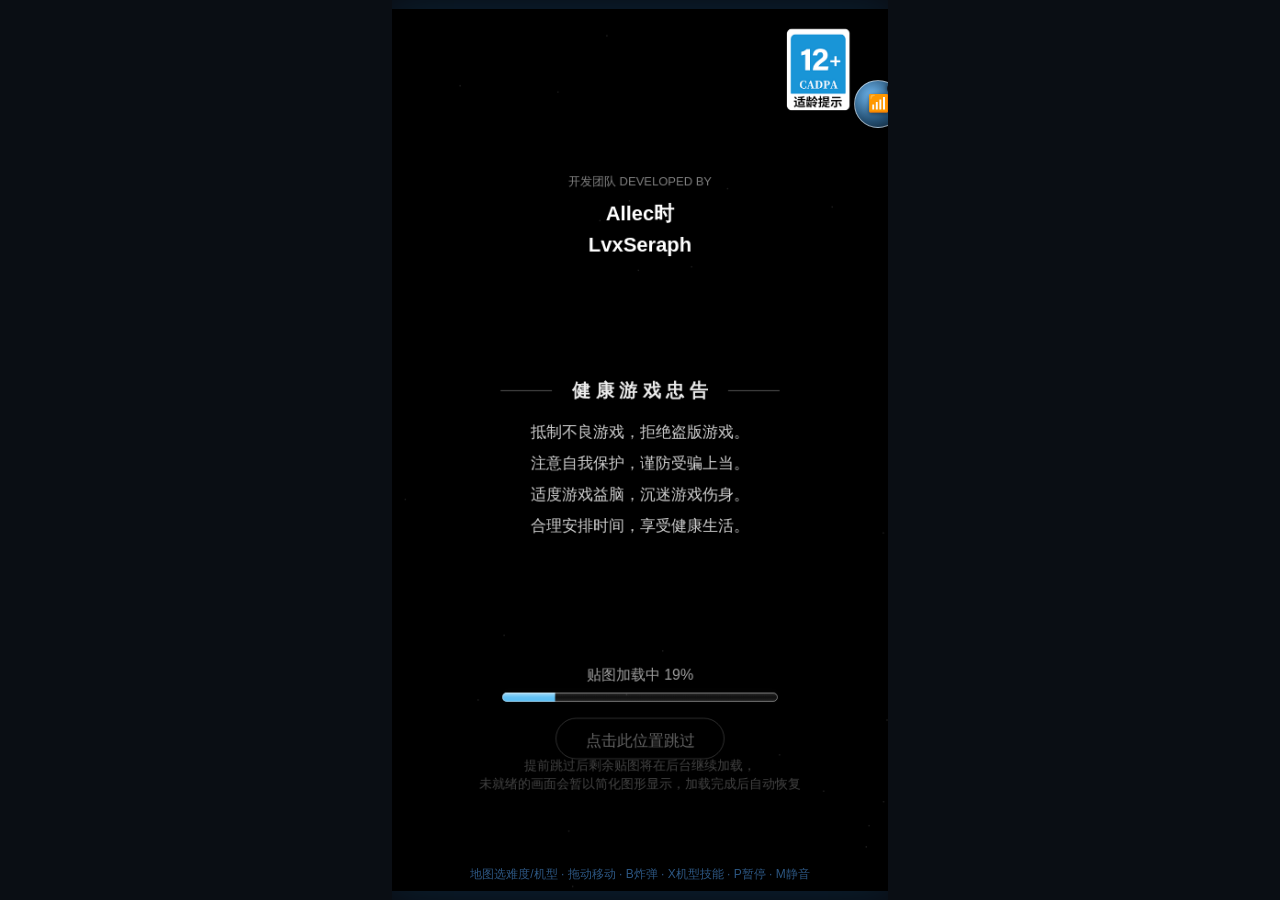
==== index.html @ 9f350917 "Harden game runtime and asset loading" ====
<!doctype html>
<html lang="zh-CN">
<head>
<meta charset="utf-8">
<meta name="viewport" content="width=device-width, initial-scale=1, maximum-scale=1, user-scalable=no">
<title>Skyward Raid 2077</title>
<link rel="icon" href="data:,">
<link rel="stylesheet" href="style.css">
</head>
<body>
<div id="stage">
  <canvas id="game"></canvas>
  <div id="hint">地图选难度/机型 · 拖动移动 · B炸弹 · X机型技能 · P暂停 · M静音</div>
</div>

  <script src="src/config.js?v=20260711-audit-v1"></script>
  <script src="src/assets.js?v=20260711-audit-v1"></script>
  <script src="src/services.js?v=20260711-audit-v1"></script>
  <script src="src/interference.js?v=20260706-endless-lite-v4"></script>
  <script src="src/canvas.js?v=20260711-audit-v1"></script>
  <script src="src/input.js?v=20260711-audit-v1"></script>
  <script src="src/core.js?v=20260710-gear-v4"></script>
  <script src="src/entities.js?v=20260711-audit-v1"></script>
  <script src="src/levels.js?v=20260706-endless-lite-v4"></script>
  <script src="src/game.js?v=20260711-audit-v1"></script>
  <script src="src/multiplayer.js?v=20260709-mpdrag-v1"></script>
  <script src="src/main.js?v=20260710-gear-v3"></script>
</body>
</html>
---- style.css ----
html, body {
    margin: 0; height: 100%;
    background: #0a0e14; overflow: hidden;
    display: flex; align-items: center; justify-content: center;
    font-family: "Segoe UI", "Microsoft YaHei", sans-serif;
    -webkit-user-select: none; user-select: none; touch-action: none;
  }
  #stage { position: relative; background: #000; box-shadow: 0 0 40px rgba(0,150,255,.15); }
  canvas { display: block; }
  #hint {
    position: absolute; left: 0; right: 0; bottom: 8px;
    text-align: center; color: #4a90d9; font-size: 12px; opacity: .6; pointer-events: none;
  }
  /* GG:联机浮窗重做 —— 呼应游戏内 UI.panel/UI.button/UI.roundButton 那套"玻璃质感+渐变+发光描边"的视觉语言,
     不再是一块普通的浅蓝方框。收起时只在右边缘露出一个会呼吸发光的圆形信标(仿 roundButton 的玻璃圆钮),
     点一下才展开成完整面板;宽度铺满 #stage 并用 flex 靠右对齐,面板的百分比宽度相对画布算,不是视口 */
  .mp-widget {
    position: absolute; left: 0; right: 0; top: 8%; z-index: 5;
    display: flex; justify-content: flex-end; pointer-events: none;
    font-family: "Segoe UI", "Microsoft YaHei", sans-serif;
    transition: top .22s ease;
  }
  /* GG2:收起态的信标现在可以竖直拖动 + 左右吸附——拖动过程中关掉 top 过渡(跟手,不拖尾),松手落位那一下才用回过渡做"吸附"手感 */
  .mp-widget.mp-dragging { transition: none; }
  .mp-widget[data-side="left"] { justify-content: flex-start; }
  .mp-widget .mp-panel, .mp-widget .mp-peek { pointer-events: auto; }
  .mp-widget:not(.collapsed) .mp-peek { display: none; }
  .mp-widget.collapsed .mp-panel { display: none; }
  @keyframes mp-peek-breathe {
    0%, 100% { box-shadow: 0 0 0 1px rgba(255,255,255,.22) inset, 0 4px 16px rgba(0,0,0,.45), 0 0 10px rgba(77,171,247,.55); }
    50%      { box-shadow: 0 0 0 1px rgba(255,255,255,.22) inset, 0 4px 20px rgba(0,0,0,.45), 0 0 20px rgba(77,171,247,.85); }
  }
  .mp-peek {
    position: relative;
    width: 46px; height: 46px; margin-right: -14px;
    border-radius: 50%;
    background: radial-gradient(circle at 35% 32%, rgba(116,192,252,.95), rgba(77,171,247,.45) 60%, rgba(20,40,60,.55) 100%);
    border: 1.5px solid rgba(255,255,255,.5);
    display: flex; align-items: center; justify-content: center;
    cursor: pointer; user-select: none; touch-action: none;
    animation: mp-peek-breathe 2.6s ease-in-out infinite;
    transition: margin-right .18s ease;
  }
  /* GG7:去掉 :active——拖动时鼠标/触点一直按着,:active 会一直匹配,导致拖动途中外边距跟着悬停规则跳变,
     和 1:1 跟手的绝对定位叠加就会跟手指对不上。拖动时的位置完全交给 JS 行内样式控制,这里只保留鼠标真正悬停(不按)的场景 */
  .mp-peek:hover { margin-right: 0; }
  .mp-peek.mp-on { background: radial-gradient(circle at 35% 32%, #79e6c8, rgba(56,217,169,.55) 60%, rgba(20,50,45,.6) 100%); }
  .mp-peek.mp-busy { background: radial-gradient(circle at 35% 32%, #ffe38a, rgba(255,212,59,.55) 60%, rgba(60,50,15,.6) 100%); }
  /* GG2:贴左边缘时把露出的方向换成向左出血(margin-left 负值),悬停/拖动同样收平;
     拖动中额外加一圈高亮描边,给玩家"这个可以抓着走"的反馈 */
  .mp-widget[data-side="left"] .mp-peek { margin-right: 0; margin-left: -14px; }
  .mp-widget[data-side="left"] .mp-peek:hover { margin-left: 0; }
  /* GG7:拖动时图标保持和平时一模一样的样式(呼吸动画、发光描边都不变)——之前拖动会关掉呼吸动画、换一圈高亮描边,
     现在按用户要求去掉这个"拖动态"外观,只有位置在动,图标本身看起来和松手前完全一样 */
  .mp-peek-icon { font-size: 17px; filter: drop-shadow(0 1px 2px rgba(0,0,0,.5)); }
  .mp-peek-dot {
    position: absolute; top: 2px; right: 3px;
    width: 9px; height: 9px; border-radius: 50%;
    background: #868e96; border: 1.5px solid rgba(10,14,20,.9); box-shadow: 0 0 5px rgba(0,0,0,.6);
  }
  .mp-peek-dot.on { background: #38d9a9; box-shadow: 0 0 6px #38d9a9; }
  .mp-peek-dot.busy { background: #ffd43b; box-shadow: 0 0 6px #ffd43b; }
  .mp-widget[data-side="left"] .mp-panel { margin-right: 0; margin-left: 10px; }
  .mp-panel {
    margin-right: 10px;
    width: min(300px, calc(100% - 20px));
    color: #dbeafe;
    background: linear-gradient(180deg, rgba(255,255,255,.07), rgba(255,255,255,.015) 35%, rgba(5,10,18,.92));
    background-color: rgba(6,10,18,.92);
    border: 1.5px solid rgba(77,171,247,.45); border-radius: 14px;
    box-shadow: 0 12px 32px rgba(0,0,0,.5), 0 0 0 1px rgba(255,255,255,.04) inset;
    font: 13px/1.35 "Segoe UI", "Microsoft YaHei", sans-serif;
    user-select: text; touch-action: auto;
    overflow: hidden;
  }
  .mp-head {
    display: flex; align-items: center; justify-content: space-between;
    gap: 8px; padding: 10px 11px; user-select: none;
    background: rgba(77,171,247,.08); border-bottom: 1px solid rgba(255,255,255,.08);
  }
  .mp-title { font-weight: 700; color: #fff; letter-spacing: .5px; }
  .mp-status { color: #8ec5ff; font-size: 12px; overflow: hidden; text-overflow: ellipsis; white-space: nowrap; }
  .mp-status.mp-on { color: #38d9a9; }
  .mp-status.mp-busy { color: #ffd43b; }
  .mp-toggle, .mp-panel button {
    border: 1px solid rgba(142,197,255,.4); border-radius: 8px;
    background: linear-gradient(180deg, rgba(77,171,247,.32), rgba(77,171,247,.12));
    color: #eef7ff; font: inherit; font-weight: 700;
    padding: 7px 8px; cursor: pointer;
    box-shadow: 0 2px 8px rgba(0,0,0,.3), 0 0 0 1px rgba(255,255,255,.05) inset;
    transition: filter .12s ease, transform .12s ease;
  }
  .mp-toggle:hover, .mp-panel button:hover { filter: brightness(1.18); }
  .mp-toggle:active, .mp-panel button:active { transform: scale(.96); }
  .mp-toggle { min-width: 52px; background: linear-gradient(180deg, rgba(255,255,255,.14), rgba(255,255,255,.03)); }
  .mp-body { padding: 9px 11px 11px; }
  .mp-actions { display: grid; grid-template-columns: repeat(2, 1fr); gap: 6px; margin-bottom: 8px; }
  .mp-actions button[data-mp-host], .mp-actions button[data-mp-join], .mp-actions button[data-mp-accept] {
    background: linear-gradient(180deg, rgba(56,217,169,.4), rgba(56,217,169,.14)); border-color: rgba(56,217,169,.5);
  }
  .mp-actions button[data-mp-close] { background: linear-gradient(180deg, rgba(255,107,107,.4), rgba(255,107,107,.14)); border-color: rgba(255,107,107,.5); }
  .mp-panel textarea {
    box-sizing: border-box; width: 100%; height: 88px; resize: vertical;
    border-radius: 8px; border: 1px solid rgba(142,197,255,.3);
    background: rgba(0,0,0,.32); color: #fff; padding: 8px;
    font: 12px/1.35 Consolas, "Microsoft YaHei", monospace;
  }
  .mp-panel textarea:focus { outline: none; border-color: rgba(77,171,247,.8); box-shadow: 0 0 0 2px rgba(77,171,247,.25); }
  .mp-hint { margin-top: 7px; color: #9fb8d5; font-size: 12px; line-height: 1.5; }
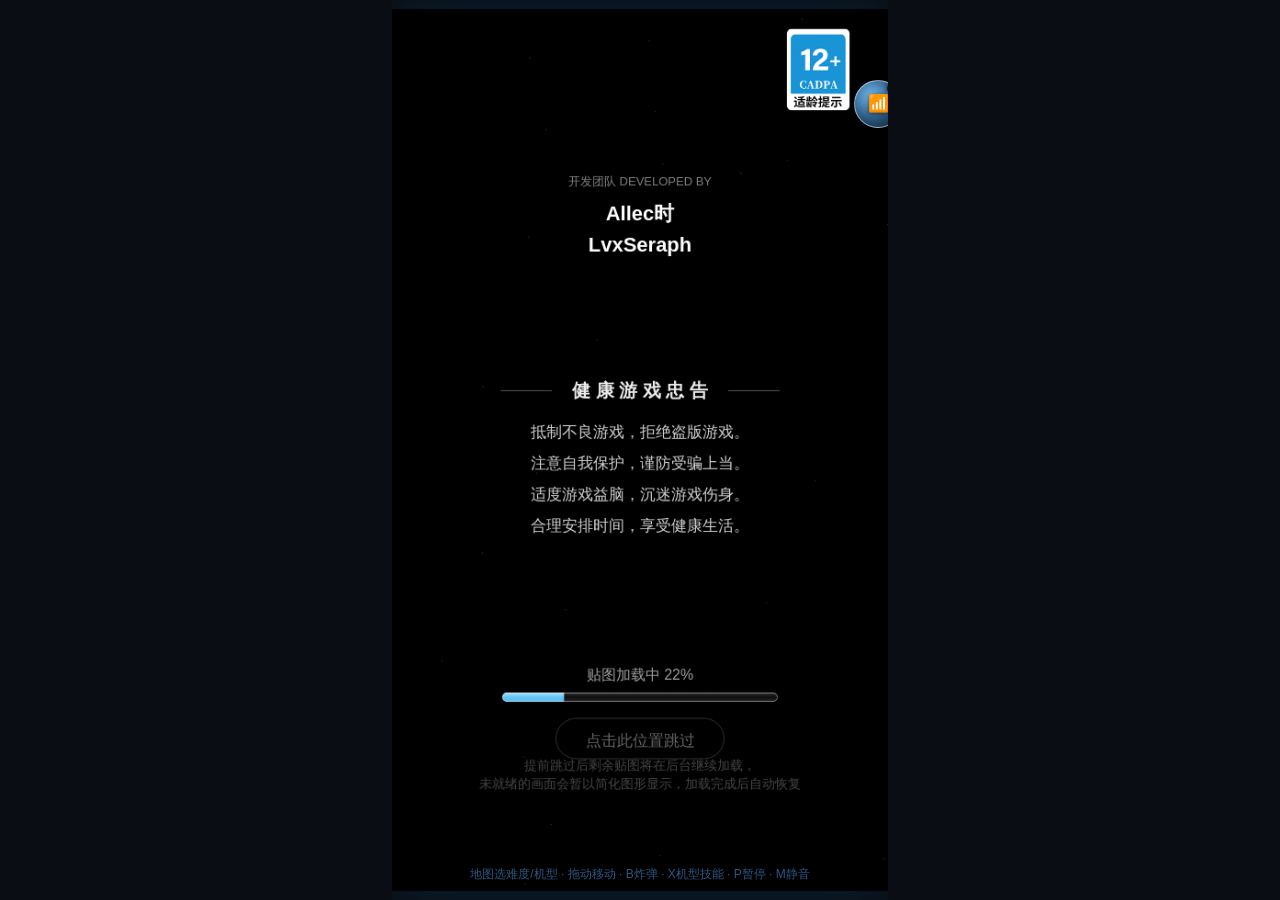
==== commit 272824a2: "机装系统重做为独立实例(主属性+3条完全随机副属性),飞机居中,兑换码改为游戏内弹窗 - 每件掉落/兑换/重铸出的装备都是独立随机实例(id/slot/tier/main/subs),   同槽同品质" ====
--- a/index.html
+++ b/index.html
@@ -4,7 +4,6 @@
 <meta charset="utf-8">
 <meta name="viewport" content="width=device-width, initial-scale=1, maximum-scale=1, user-scalable=no">
 <title>Skyward Raid 2077</title>
-<link rel="icon" href="data:,">
 <link rel="stylesheet" href="style.css">
 </head>
 <body>
@@ -13,17 +12,18 @@
   <div id="hint">地图选难度/机型 · 拖动移动 · B炸弹 · X机型技能 · P暂停 · M静音</div>
 </div>
 
-  <script src="src/config.js?v=20260711-audit-v1"></script>
-  <script src="src/assets.js?v=20260711-audit-v1"></script>
-  <script src="src/services.js?v=20260711-audit-v1"></script>
+  <script src="src/config.js?v=20260711-gear4-v1"></script>
+  <script src="src/assets.js?v=20260710-gear-v2"></script>
+  <script src="src/services.js?v=20260711-gear4-v1"></script>
   <script src="src/interference.js?v=20260706-endless-lite-v4"></script>
-  <script src="src/canvas.js?v=20260711-audit-v1"></script>
-  <script src="src/input.js?v=20260711-audit-v1"></script>
+  <script src="src/canvas.js?v=20260706-endless-lite-v4"></script>
+  <script src="src/input.js?v=20260711-gear2-v1"></script>
   <script src="src/core.js?v=20260710-gear-v4"></script>
-  <script src="src/entities.js?v=20260711-audit-v1"></script>
+  <script src="src/entities.js?v=20260710-gear-v4"></script>
   <script src="src/levels.js?v=20260706-endless-lite-v4"></script>
-  <script src="src/game.js?v=20260711-audit-v1"></script>
+  <script src="src/game.js?v=20260711-gear4-v1"></script>
   <script src="src/multiplayer.js?v=20260709-mpdrag-v1"></script>
-  <script src="src/main.js?v=20260710-gear-v3"></script>
+  <script src="src/redeem-ui.js?v=20260711-gear4-v1"></script>
+  <script src="src/main.js?v=20260711-gear2-v1"></script>
 </body>
 </html>
--- a/style.css
+++ b/style.css
@@ -107,3 +107,50 @@
   }
   .mp-panel textarea:focus { outline: none; border-color: rgba(77,171,247,.8); box-shadow: 0 0 0 2px rgba(77,171,247,.25); }
   .mp-hint { margin-top: 7px; color: #9fb8d5; font-size: 12px; line-height: 1.5; }
+
+  /* RG9:兑换码——居中弹窗,和联机浮窗同一套玻璃质感描边,但是模态遮罩+居中(不是贴边收起) */
+  .redeem-overlay {
+    position: absolute; inset: 0; z-index: 20;
+    display: flex; align-items: center; justify-content: center;
+    background: rgba(0,0,0,.55);
+    font-family: "Segoe UI", "Microsoft YaHei", sans-serif;
+  }
+  .redeem-overlay.hidden { display: none; }
+  .redeem-panel {
+    width: min(300px, calc(100% - 40px));
+    color: #dbeafe;
+    background: linear-gradient(180deg, rgba(255,255,255,.07), rgba(255,255,255,.015) 35%, rgba(5,10,18,.92));
+    background-color: rgba(6,10,18,.94);
+    border: 1.5px solid rgba(77,171,247,.5); border-radius: 16px;
+    box-shadow: 0 16px 40px rgba(0,0,0,.55), 0 0 0 1px rgba(255,255,255,.04) inset;
+    overflow: hidden;
+  }
+  .redeem-head {
+    display: flex; align-items: center; justify-content: space-between;
+    padding: 12px 14px; background: rgba(77,171,247,.08); border-bottom: 1px solid rgba(255,255,255,.08);
+  }
+  .redeem-title { font-weight: 700; font-size: 16px; color: #fff; letter-spacing: .5px; }
+  .redeem-close {
+    border: 1px solid rgba(255,255,255,.25); border-radius: 8px; background: rgba(255,255,255,.06);
+    color: #dbeafe; width: 28px; height: 28px; line-height: 1; cursor: pointer; font-size: 13px;
+  }
+  .redeem-close:hover { filter: brightness(1.2); }
+  .redeem-body { padding: 16px; display: flex; flex-direction: column; gap: 10px; }
+  .redeem-input {
+    box-sizing: border-box; width: 100%; height: 42px; padding: 0 12px;
+    border-radius: 9px; border: 1px solid rgba(142,197,255,.35);
+    background: rgba(0,0,0,.35); color: #fff; font: 15px "Segoe UI", "Microsoft YaHei", sans-serif;
+  }
+  .redeem-input:focus { outline: none; border-color: rgba(77,171,247,.85); box-shadow: 0 0 0 2px rgba(77,171,247,.25); }
+  .redeem-msg { min-height: 18px; font-size: 12px; color: #9fb8d5; }
+  .redeem-msg.redeem-ok { color: #38d9a9; }
+  .redeem-msg.redeem-fail { color: #ff6b6b; }
+  .redeem-confirm {
+    border: 1px solid rgba(142,197,255,.4); border-radius: 9px;
+    background: linear-gradient(180deg, rgba(77,171,247,.4), rgba(77,171,247,.14));
+    color: #eef7ff; font: 15px "Segoe UI", "Microsoft YaHei", sans-serif; font-weight: 700;
+    padding: 10px; cursor: pointer;
+    box-shadow: 0 2px 8px rgba(0,0,0,.3), 0 0 0 1px rgba(255,255,255,.05) inset;
+  }
+  .redeem-confirm:hover { filter: brightness(1.18); }
+  .redeem-confirm:active { transform: scale(.97); }
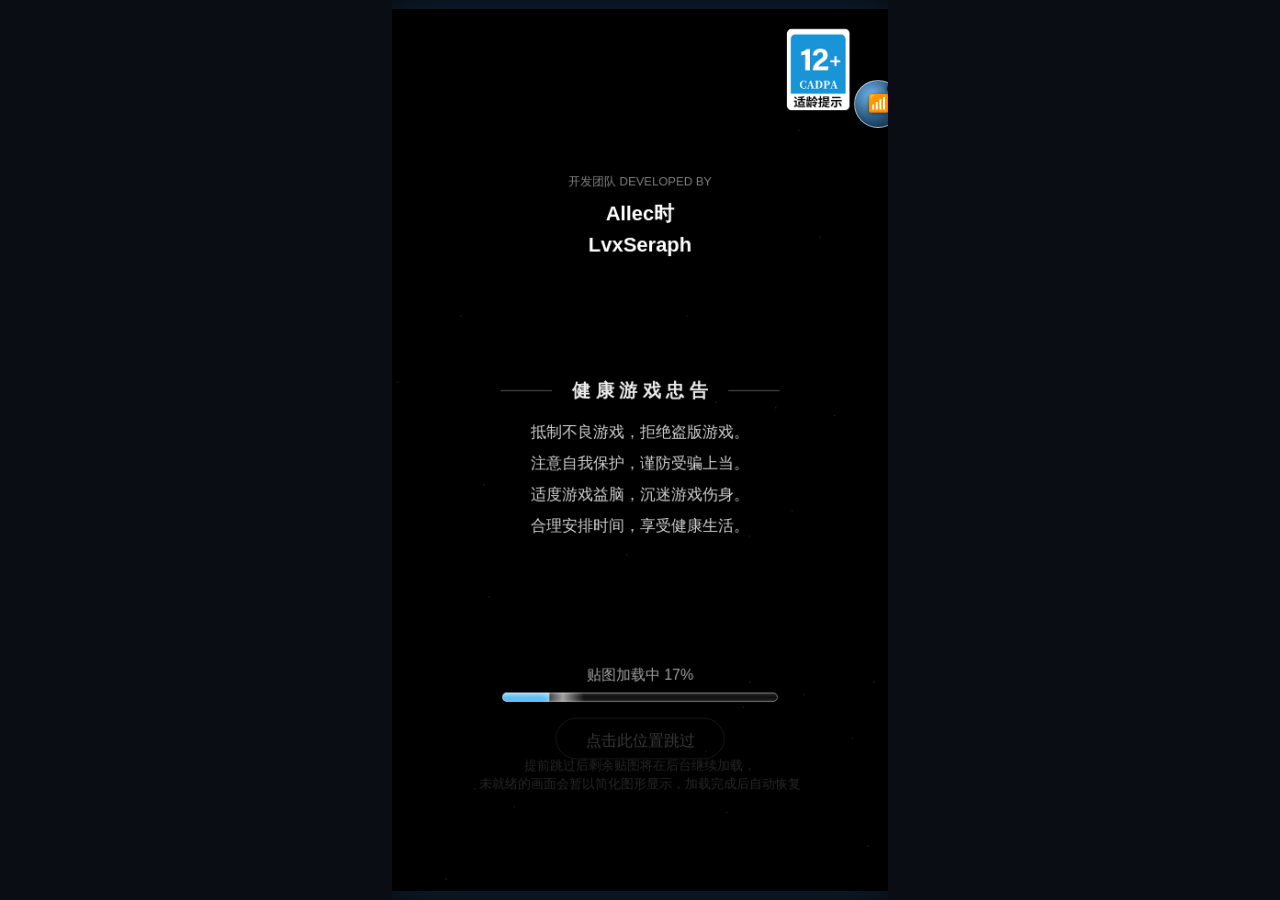
==== commit 082db2bc: "去掉全局按键吞噬DOM输入框、去掉底部常驻提示条,装备页改左仓库右详情分栏,魂能重铸不再显示失败 - window keydown/keyup 处理聚焦在 input/textarea 时直接放行,不" ====
--- a/index.html
+++ b/index.html
@@ -9,7 +9,6 @@
 <body>
 <div id="stage">
   <canvas id="game"></canvas>
-  <div id="hint">地图选难度/机型 · 拖动移动 · B炸弹 · X机型技能 · P暂停 · M静音</div>
 </div>
 
   <script src="src/config.js?v=20260711-gear4-v1"></script>
@@ -17,11 +16,11 @@
   <script src="src/services.js?v=20260711-gear4-v1"></script>
   <script src="src/interference.js?v=20260706-endless-lite-v4"></script>
   <script src="src/canvas.js?v=20260706-endless-lite-v4"></script>
-  <script src="src/input.js?v=20260711-gear2-v1"></script>
+  <script src="src/input.js?v=20260711-gear5-v1"></script>
   <script src="src/core.js?v=20260710-gear-v4"></script>
   <script src="src/entities.js?v=20260710-gear-v4"></script>
   <script src="src/levels.js?v=20260706-endless-lite-v4"></script>
-  <script src="src/game.js?v=20260711-gear4-v1"></script>
+  <script src="src/game.js?v=20260711-gear5-v1"></script>
   <script src="src/multiplayer.js?v=20260709-mpdrag-v1"></script>
   <script src="src/redeem-ui.js?v=20260711-gear4-v1"></script>
   <script src="src/main.js?v=20260711-gear2-v1"></script>
--- a/style.css
+++ b/style.css
@@ -7,10 +7,6 @@
   }
   #stage { position: relative; background: #000; box-shadow: 0 0 40px rgba(0,150,255,.15); }
   canvas { display: block; }
-  #hint {
-    position: absolute; left: 0; right: 0; bottom: 8px;
-    text-align: center; color: #4a90d9; font-size: 12px; opacity: .6; pointer-events: none;
-  }
   /* GG:联机浮窗重做 —— 呼应游戏内 UI.panel/UI.button/UI.roundButton 那套"玻璃质感+渐变+发光描边"的视觉语言,
      不再是一块普通的浅蓝方框。收起时只在右边缘露出一个会呼吸发光的圆形信标(仿 roundButton 的玻璃圆钮),
      点一下才展开成完整面板;宽度铺满 #stage 并用 flex 靠右对齐,面板的百分比宽度相对画布算,不是视口 */
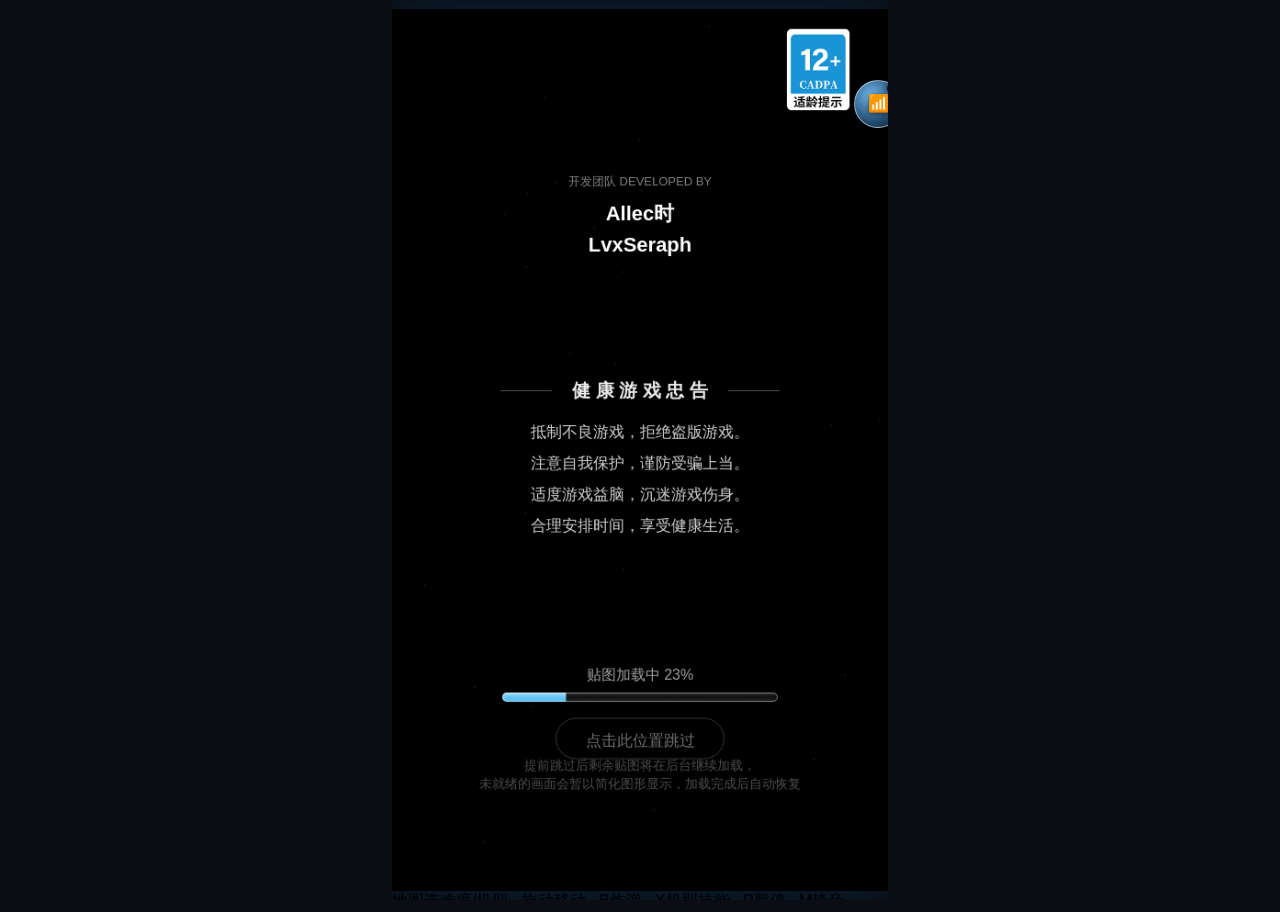
==== commit 8940a71f: "Refresh README and promotional assets" ====
--- a/index.html
+++ b/index.html
@@ -4,25 +4,26 @@
 <meta charset="utf-8">
 <meta name="viewport" content="width=device-width, initial-scale=1, maximum-scale=1, user-scalable=no">
 <title>Skyward Raid 2077</title>
+<link rel="icon" href="data:,">
 <link rel="stylesheet" href="style.css">
 </head>
 <body>
 <div id="stage">
   <canvas id="game"></canvas>
+  <div id="hint">地图选难度/机型 · 拖动移动 · B炸弹 · X机型技能 · P暂停 · M静音</div>
 </div>
 
-  <script src="src/config.js?v=20260711-gear4-v1"></script>
-  <script src="src/assets.js?v=20260710-gear-v2"></script>
-  <script src="src/services.js?v=20260711-gear4-v1"></script>
+  <script src="src/config.js?v=20260711-audit-v1"></script>
+  <script src="src/assets.js?v=20260711-readme-v1"></script>
+  <script src="src/services.js?v=20260711-audit-v1"></script>
   <script src="src/interference.js?v=20260706-endless-lite-v4"></script>
-  <script src="src/canvas.js?v=20260706-endless-lite-v4"></script>
-  <script src="src/input.js?v=20260711-gear5-v1"></script>
+  <script src="src/canvas.js?v=20260711-audit-v1"></script>
+  <script src="src/input.js?v=20260711-audit-v1"></script>
   <script src="src/core.js?v=20260710-gear-v4"></script>
-  <script src="src/entities.js?v=20260710-gear-v4"></script>
+  <script src="src/entities.js?v=20260711-audit-v1"></script>
   <script src="src/levels.js?v=20260706-endless-lite-v4"></script>
-  <script src="src/game.js?v=20260711-gear5-v1"></script>
+  <script src="src/game.js?v=20260711-audit-v1"></script>
   <script src="src/multiplayer.js?v=20260709-mpdrag-v1"></script>
-  <script src="src/redeem-ui.js?v=20260711-gear4-v1"></script>
-  <script src="src/main.js?v=20260711-gear2-v1"></script>
+  <script src="src/main.js?v=20260710-gear-v3"></script>
 </body>
 </html>
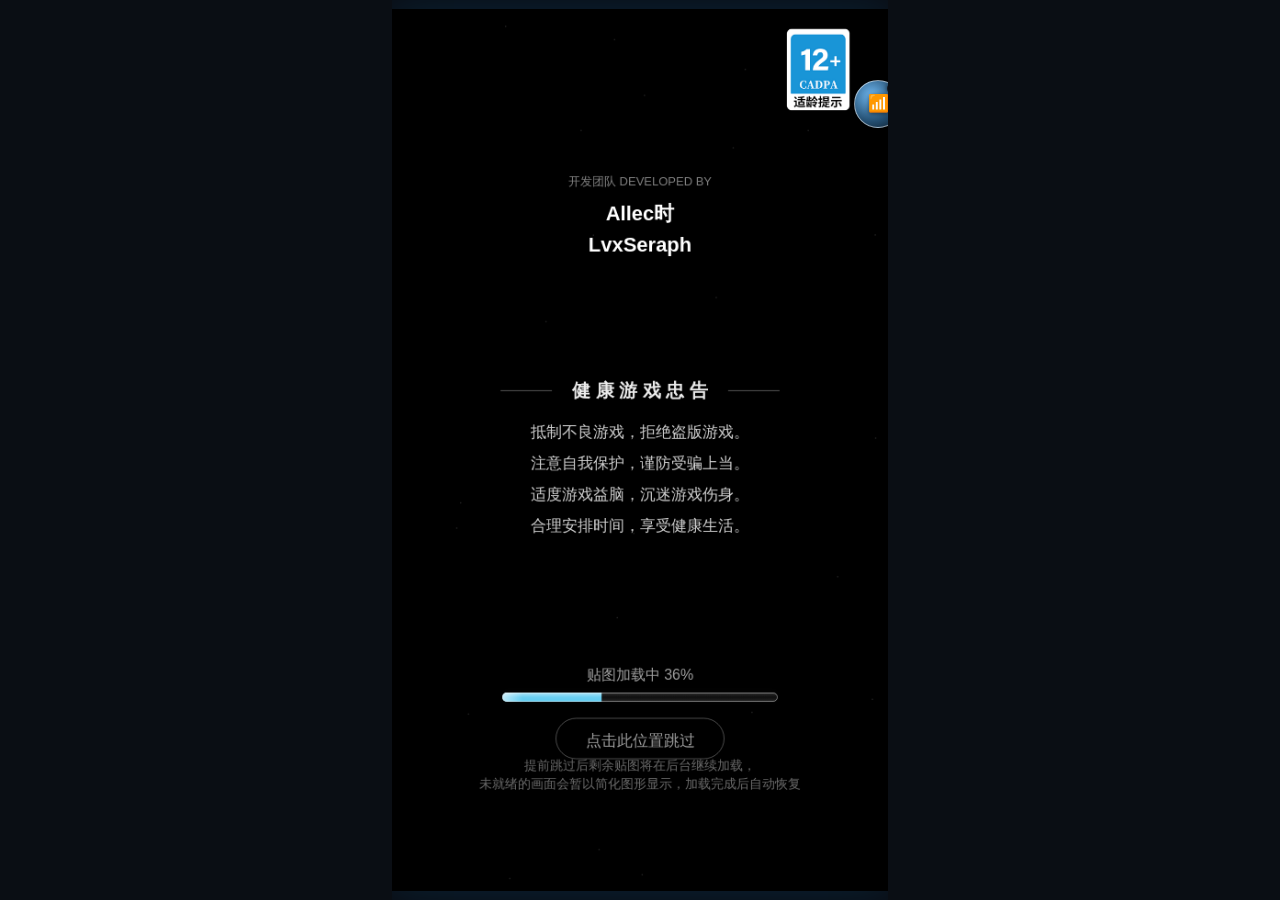
==== commit 7ae23991: "Merge updated main (upstream sync) into feat/gear-overhaul-v2 # Conflicts: #	index.html #	src/game.j" ====
--- a/index.html
+++ b/index.html
@@ -10,20 +10,20 @@
 <body>
 <div id="stage">
   <canvas id="game"></canvas>
-  <div id="hint">地图选难度/机型 · 拖动移动 · B炸弹 · X机型技能 · P暂停 · M静音</div>
 </div>
 
-  <script src="src/config.js?v=20260711-audit-v1"></script>
-  <script src="src/assets.js?v=20260711-readme-v1"></script>
-  <script src="src/services.js?v=20260711-audit-v1"></script>
+  <script src="src/config.js?v=20260711-merge-v1"></script>
+  <script src="src/assets.js?v=20260711-merge-v1"></script>
+  <script src="src/services.js?v=20260711-merge-v1"></script>
   <script src="src/interference.js?v=20260706-endless-lite-v4"></script>
-  <script src="src/canvas.js?v=20260711-audit-v1"></script>
-  <script src="src/input.js?v=20260711-audit-v1"></script>
+  <script src="src/canvas.js?v=20260711-merge-v1"></script>
+  <script src="src/input.js?v=20260711-merge-v1"></script>
   <script src="src/core.js?v=20260710-gear-v4"></script>
-  <script src="src/entities.js?v=20260711-audit-v1"></script>
+  <script src="src/entities.js?v=20260711-merge-v1"></script>
   <script src="src/levels.js?v=20260706-endless-lite-v4"></script>
-  <script src="src/game.js?v=20260711-audit-v1"></script>
+  <script src="src/game.js?v=20260711-merge-v1"></script>
   <script src="src/multiplayer.js?v=20260709-mpdrag-v1"></script>
-  <script src="src/main.js?v=20260710-gear-v3"></script>
+  <script src="src/redeem-ui.js?v=20260711-gear4-v1"></script>
+  <script src="src/main.js?v=20260711-gear2-v1"></script>
 </body>
 </html>
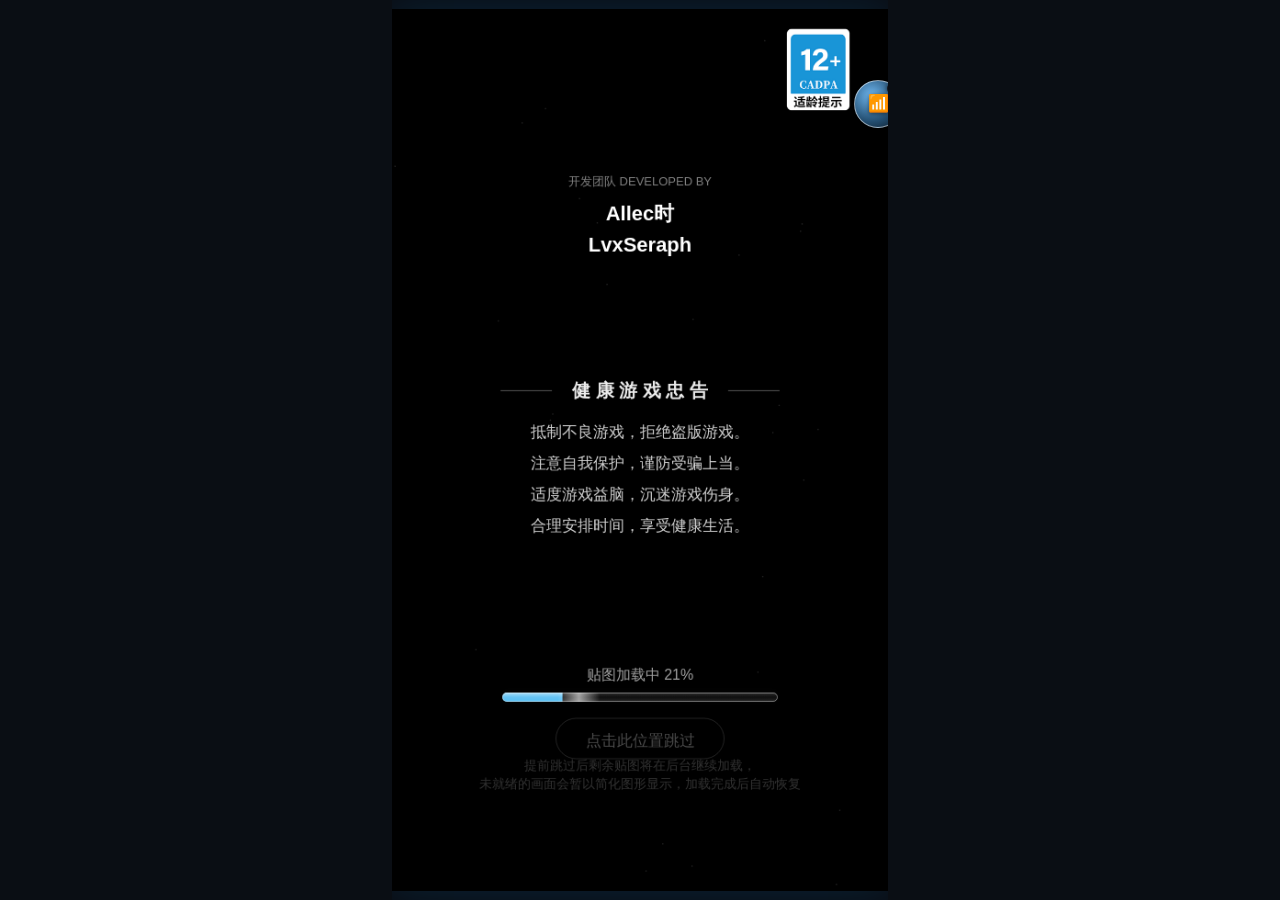
==== commit 111b0cc6: "仓库与重铸页面新增翻页(4列×5行/页),仓库件数超一页时不再砍到只显示前20件 选中记录用实例id(不是"第几页第几格"),翻页不影响已选中的件,可以跨页凑齐3件同品质装备" ====
--- a/index.html
+++ b/index.html
@@ -12,7 +12,7 @@
   <canvas id="game"></canvas>
 </div>
 
-  <script src="src/config.js?v=20260711-merge-v1"></script>
+  <script src="src/config.js?v=20260711-rating-v1"></script>
   <script src="src/assets.js?v=20260711-merge-v1"></script>
   <script src="src/services.js?v=20260711-merge-v1"></script>
   <script src="src/interference.js?v=20260706-endless-lite-v4"></script>
@@ -21,7 +21,7 @@
   <script src="src/core.js?v=20260710-gear-v4"></script>
   <script src="src/entities.js?v=20260711-merge-v1"></script>
   <script src="src/levels.js?v=20260706-endless-lite-v4"></script>
-  <script src="src/game.js?v=20260711-merge-v1"></script>
+  <script src="src/game.js?v=20260711-reforge-page-v1"></script>
   <script src="src/multiplayer.js?v=20260709-mpdrag-v1"></script>
   <script src="src/redeem-ui.js?v=20260711-gear4-v1"></script>
   <script src="src/main.js?v=20260711-gear2-v1"></script>
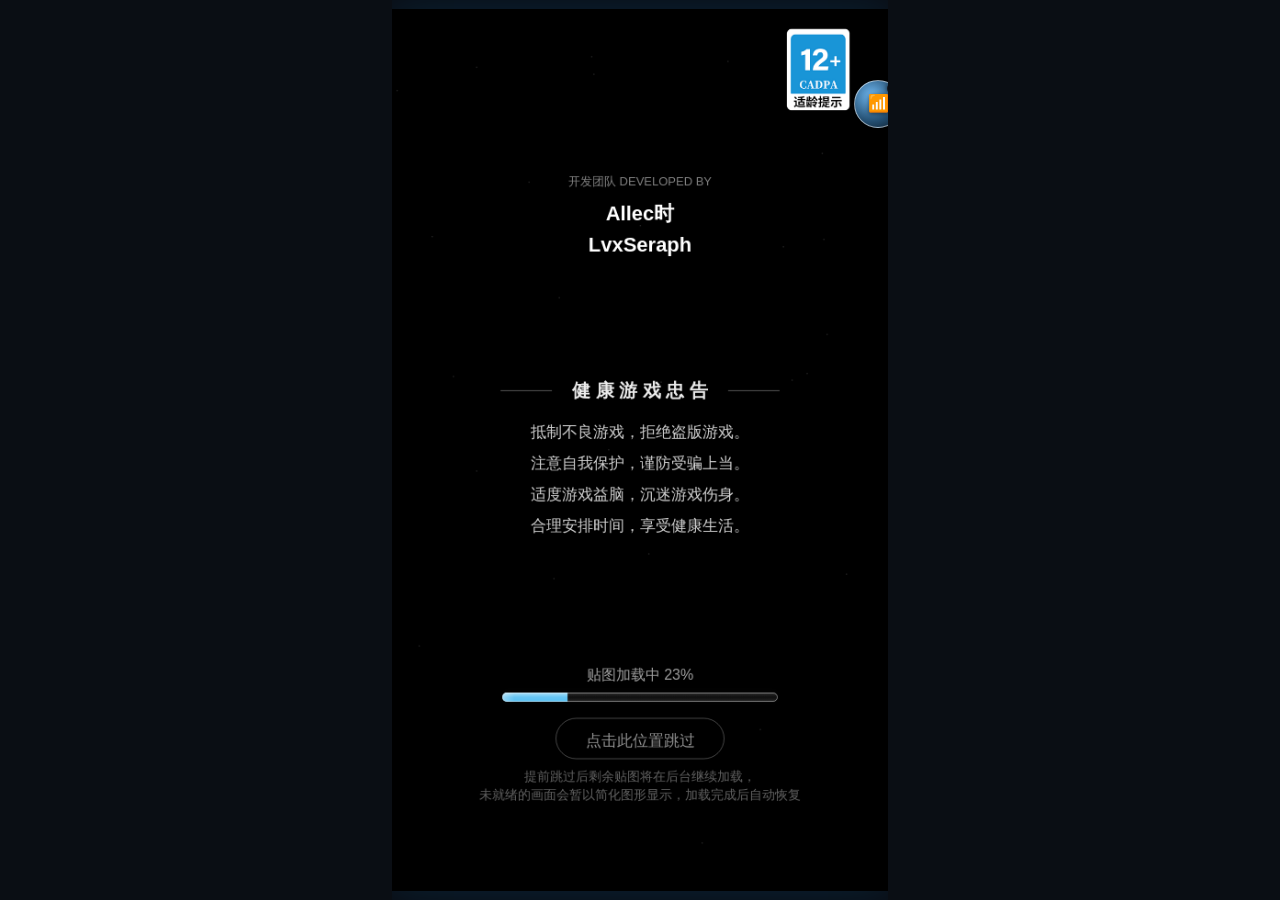
==== commit bf309252: "收拢右上角图标为折叠菜单、资源条上移居中、新增金币与商店改版、体力改为软性入场门槛 - 首页图鉴/帮助/设置/商店四个次级入口收进左上角一个可折叠菜单(☰展开/✕收起),右上角完全空出   留给后续功" ====
--- a/index.html
+++ b/index.html
@@ -12,16 +12,16 @@
   <canvas id="game"></canvas>
 </div>
 
-  <script src="src/config.js?v=20260711-rating-v1"></script>
+  <script src="src/config.js?v=20260711-economy2-v1"></script>
   <script src="src/assets.js?v=20260711-merge-v1"></script>
-  <script src="src/services.js?v=20260711-merge-v1"></script>
+  <script src="src/services.js?v=20260711-economy2-v1"></script>
   <script src="src/interference.js?v=20260706-endless-lite-v4"></script>
   <script src="src/canvas.js?v=20260711-merge-v1"></script>
-  <script src="src/input.js?v=20260711-merge-v1"></script>
+  <script src="src/input.js?v=20260711-economy2-v1"></script>
   <script src="src/core.js?v=20260710-gear-v4"></script>
   <script src="src/entities.js?v=20260711-merge-v1"></script>
   <script src="src/levels.js?v=20260706-endless-lite-v4"></script>
-  <script src="src/game.js?v=20260711-reforge-page-v1"></script>
+  <script src="src/game.js?v=20260711-economy2-v1"></script>
   <script src="src/multiplayer.js?v=20260709-mpdrag-v1"></script>
   <script src="src/redeem-ui.js?v=20260711-gear4-v1"></script>
   <script src="src/main.js?v=20260711-gear2-v1"></script>
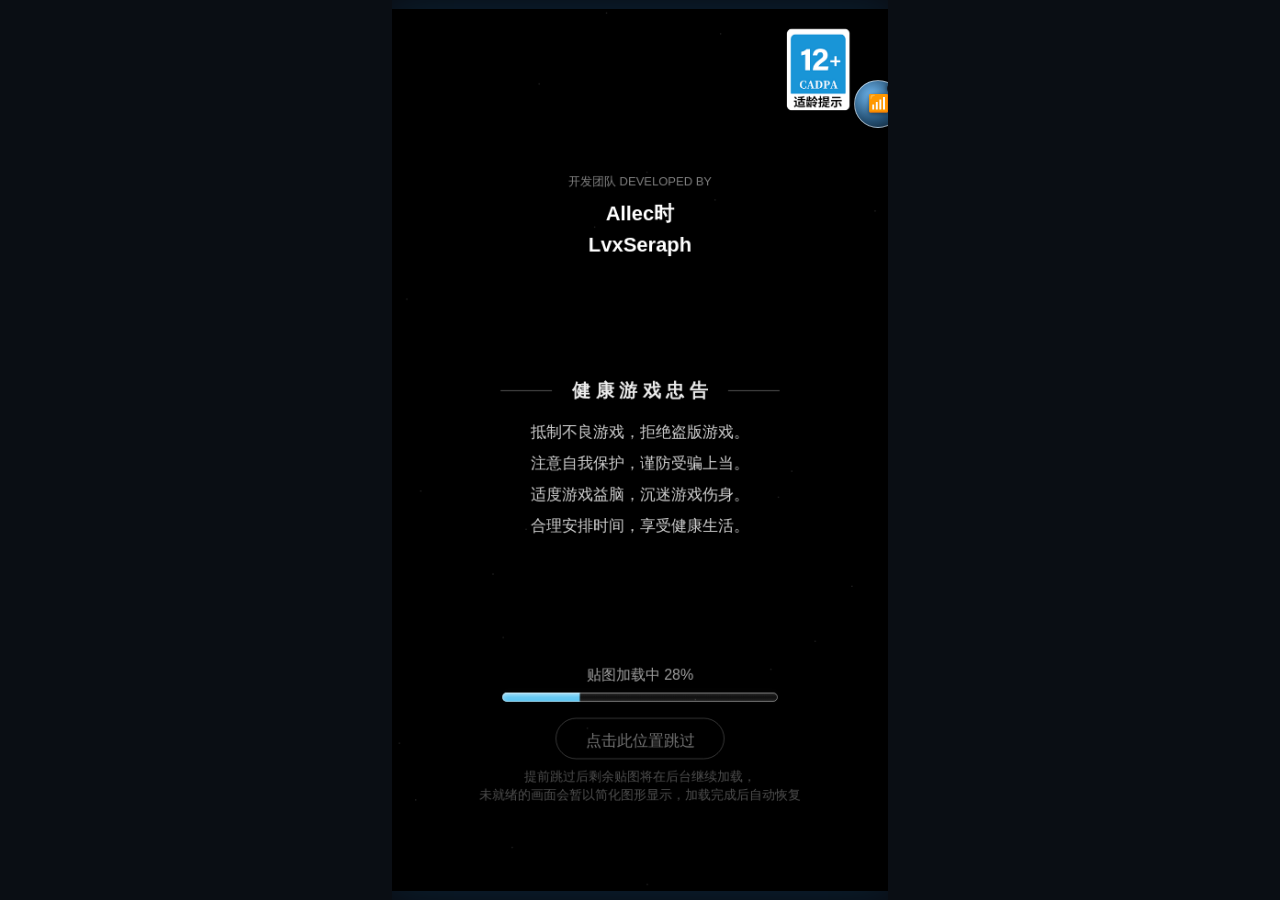
==== commit 5fe9a889: "折叠菜单换真玻璃质感、新增贴图接入(翼装/体力/晶石/金币/词条石)、商店铺满12槽位、词条石改版 - 左上角折叠菜单改用真正的半透明玻璃渐变面板(不再是近乎不透明的黑底),4个入口各自一个强调色, " ====
--- a/index.html
+++ b/index.html
@@ -12,8 +12,8 @@
   <canvas id="game"></canvas>
 </div>
 
-  <script src="src/config.js?v=20260711-economy2-v1"></script>
-  <script src="src/assets.js?v=20260711-merge-v1"></script>
+  <script src="src/config.js?v=20260711-economy3-v1"></script>
+  <script src="src/assets.js?v=20260711-economy3-v1"></script>
   <script src="src/services.js?v=20260711-economy2-v1"></script>
   <script src="src/interference.js?v=20260706-endless-lite-v4"></script>
   <script src="src/canvas.js?v=20260711-merge-v1"></script>
@@ -21,7 +21,7 @@
   <script src="src/core.js?v=20260710-gear-v4"></script>
   <script src="src/entities.js?v=20260711-merge-v1"></script>
   <script src="src/levels.js?v=20260706-endless-lite-v4"></script>
-  <script src="src/game.js?v=20260711-economy2-v1"></script>
+  <script src="src/game.js?v=20260711-economy3-v1"></script>
   <script src="src/multiplayer.js?v=20260709-mpdrag-v1"></script>
   <script src="src/redeem-ui.js?v=20260711-gear4-v1"></script>
   <script src="src/main.js?v=20260711-gear2-v1"></script>
